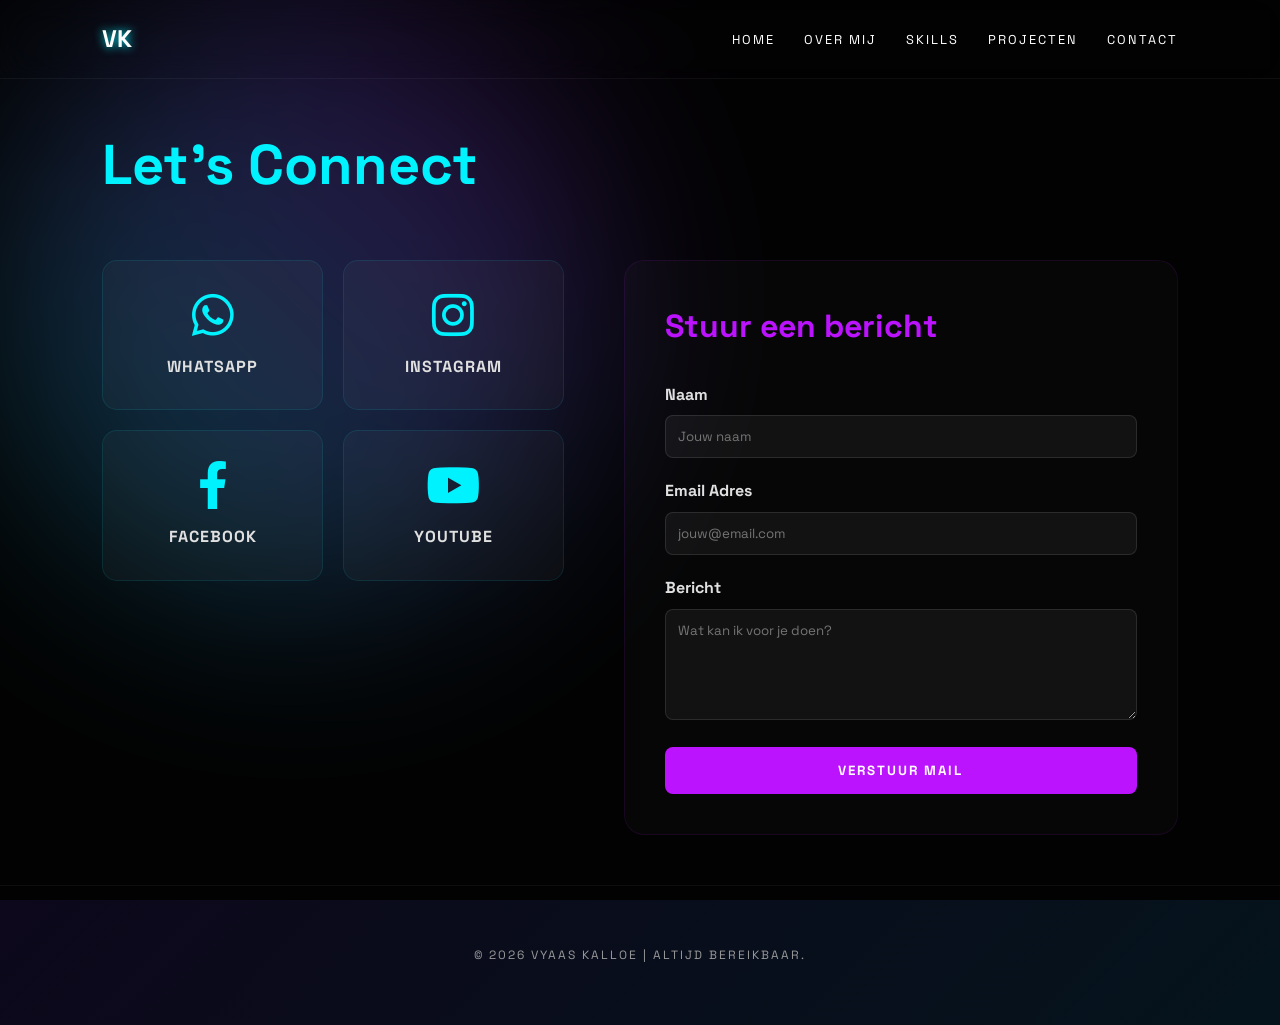
==== contact.html @ 6b17394a "Add files via upload" ====
<!DOCTYPE html>
<html lang="nl">
<head>
    <meta charset="UTF-8">
    <meta name="viewport" content="width=device-width, initial-scale=1.0">
    <title>Vyaas Kalloe | Contact</title>
    <link rel="stylesheet" href="style.css">
    <link href="https://fonts.googleapis.com/css2?family=Space+Grotesk:wght@400;700&display=swap" rel="stylesheet">
    <link rel="stylesheet" href="https://cdnjs.cloudflare.com/ajax/libs/font-awesome/6.0.0/css/all.min.css">
    <style>
        .contact-container {
            display: grid;
            grid-template-columns: 1fr 1.2fr;
            gap: 60px;
            margin-top: 50px;
            align-items: start;
        }

        /* Linkerkant: Grote Social Media Icons */
        .social-big-grid {
            display: grid;
            grid-template-columns: repeat(2, 1fr);
            gap: 20px;
        }

        .social-card {
            background: rgba(255, 255, 255, 0.03);
            border: 1px solid rgba(0, 242, 255, 0.1);
            padding: 30px;
            border-radius: 15px;
            text-align: center;
            transition: 0.3s;
            text-decoration: none;
            display: flex;
            flex-direction: column;
            align-items: center;
            gap: 15px;
        }

        .social-card i {
            font-size: 3rem;
            color: var(--neon-blue);
        }

        .social-card span {
            color: var(--text-main);
            font-weight: 700;
            text-transform: uppercase;
            letter-spacing: 1px;
        }

        .social-card:hover {
            transform: translateY(-10px);
            background: rgba(0, 242, 255, 0.05);
            border-color: var(--neon-blue);
            box-shadow: 0 10px 20px rgba(0, 242, 255, 0.1);
        }

        /* Rechterkant: Mail Formulier */
        .contact-form-wrapper {
            background: rgba(255, 255, 255, 0.02);
            padding: 40px;
            border-radius: 20px;
            border: 1px solid rgba(188, 19, 254, 0.1);
        }

        .contact-form-wrapper h2 {
            color: var(--neon-purple);
            margin-bottom: 30px;
            font-size: 2rem;
        }

        .form-group {
            margin-bottom: 20px;
        }

        .form-group label {
            display: block;
            margin-bottom: 8px;
            color: var(--text-main);
            font-weight: bold;
        }

        .form-group input, .form-group textarea {
            width: 100%;
            padding: 12px;
            background: rgba(255, 255, 255, 0.05);
            border: 1px solid rgba(255, 255, 255, 0.1);
            border-radius: 8px;
            color: white;
            font-family: 'Space Grotesk', sans-serif;
            outline: none;
        }

        .form-group input:focus, .form-group textarea:focus {
            border-color: var(--neon-purple);
        }

        .submit-btn {
            width: 100%;
            padding: 15px;
            background: var(--neon-purple);
            color: white;
            border: none;
            border-radius: 8px;
            font-weight: bold;
            cursor: pointer;
            transition: 0.3s;
            text-transform: uppercase;
            letter-spacing: 2px;
        }

        .submit-btn:hover {
            box-shadow: 0 0 20px rgba(188, 19, 254, 0.4);
            transform: scale(1.02);
        }

        @media (max-width: 900px) {
            .contact-container { grid-template-columns: 1fr; }
        }
    </style>
</head>
<body>
<div class="bg-wrapper">
    <div class="blob blob-1"></div>
    <div class="blob blob-2"></div>
    <div class="blob blob-3"></div>
</div>
    <div class="bg-wrapper"><div class="blob"></div></div>

    <header>
        <a href="index.html" class="logo">VK</a>
        <nav>
            <a href="index.html">Home</a>
            <a href="over-mij.html">Over Mij</a>
            <a href="skills.html">Skills</a>
            <a href="projecten.html">Projecten</a>
            <a href="contact.html" class="active">Contact</a>
        </nav>
    </header>

    <main>
        <section class="reveal active">
            <h1 style="font-size: 3.5rem; color: var(--neon-blue); margin-bottom: 40px;">Let's Connect</h1>

            <div class="contact-container">
                
                <div class="social-big-grid">
                    <a href="https://wa.me/5978859238" target="_blank" class="social-card">
                        <i class="fab fa-whatsapp"></i>
                        <span>WhatsApp</span>
                    </a>
                    <a href="https://www.instagram.com/k_vyaas._" target="_blank" class="social-card">
                        <i class="fab fa-instagram"></i>
                        <span>Instagram</span>
                    </a>
                    <a href="https://www.facebook.com/share/1XrjtdpBg2/" target="_blank" class="social-card">
                        <i class="fab fa-facebook-f"></i>
                        <span>Facebook</span>
                    </a>
                    <a href="https://youtube.com/@vyaas_kalloe" target="_blank" class="social-card">
                        <i class="fab fa-youtube"></i>
                        <span>YouTube</span>
                    </a>
                </div>

                <div class="contact-form-wrapper">
                    <h2>Stuur een bericht</h2>
                    <form action="https://formsubmit.co/vyaaskalloe2@gmail.com" method="POST">
                        <div class="form-group">
                            <label>Naam</label>
                            <input type="text" name="name" placeholder="Jouw naam" required>
                        </div>
                        <div class="form-group">
                            <label>Email Adres</label>
                            <input type="email" name="email" placeholder="jouw@email.com" required>
                        </div>
                        <div class="form-group">
                            <label>Bericht</label>
                            <textarea name="message" rows="5" placeholder="Wat kan ik voor je doen?" required></textarea>
                        </div>
                        <input type="hidden" name="_next" value="https://jouwwebsite.com/thanks.html">
                        <button type="submit" class="submit-btn">Verstuur Mail</button>
                    </form>
                </div>

            </div>
        </section>
    </main>

    <footer>
        <p class="copy">&copy; <span id="year"></span> Vyaas Kalloe | Altijd bereikbaar.</p>
    </footer>

    <script>
        document.getElementById('year').textContent = new Date().getFullYear();
    </script>
    <script src="script.js"></script>
</body>
</html>
---- style.css ----
:root {
    --bg-dark: #050505;
    --neon-blue: #00f2ff;
    --neon-purple: #bc13fe;
    --text-main: #e0e0e0;
    --text-muted: #999;
    --card-bg: rgba(255, 255, 255, 0.03);
    --icon-hover: rgba(255, 255, 255, 0.8);
}

* {
    margin: 0;
    padding: 0;
    box-sizing: border-box;
    font-family: 'Space Grotesk', sans-serif;
}

body {
    background-color: var(--bg-dark);
    color: var(--text-main);
    overflow-x: hidden;
    line-height: 1.6;
    scroll-behavior: smooth;
}

/* Background Animation */
.bg-wrapper {
    position: fixed;
    top: 0;
    left: 0;
    width: 100%;
    height: 100%;
    z-index: -1;
    background: radial-gradient(circle at 50% 50%, #1a1a2e 0%, #050505 100%);
}

.blob {
    position: absolute;
    width: 600px;
    height: 600px;
    background: linear-gradient(var(--neon-blue), var(--neon-purple));
    filter: blur(160px);
    border-radius: 50%;
    opacity: 0.15;
    animation: float 20s infinite alternate;
}

@keyframes float {
    from {
        transform: translate(-10%, -10%);
    }
    to {
        transform: translate(10%, 10%);
    }
}

/* Header & Nav */
header {
    position: fixed;
    top: 0;
    width: 100%;
    padding: 20px 8%;
    display: flex;
    justify-content: space-between;
    align-items: center;
    backdrop-filter: blur(15px);
    z-index: 1000;
    border-bottom: 1px solid rgba(255, 255, 255, 0.05);
}

.logo {
    font-size: 1.5rem;
    font-weight: 700;
    color: #fff;
    text-shadow: 0 0 10px var(--neon-blue);
    text-decoration: none;
}

nav a {
    color: #fff;
    text-decoration: none;
    margin-left: 25px;
    font-size: 0.8rem;
    text-transform: uppercase;
    letter-spacing: 2px;
    transition: 0.3s;
}

nav a:hover {
    color: var(--neon-blue);
    text-shadow: 0 0 8px var(--neon-blue);
}

/* Main Content */
main {
    padding: 120px 8% 50px; /* Aangepaste padding voor betere uitlijning */
    min-height: 90vh;
}

/* --- HOME HERO SECTION --- */
.home-hero {
    display: flex;
    justify-content: space-between;
    align-items: center;
    min-height: 80vh;
}

.hero-text {
    flex: 1; /* Neemt de linker helft in */
    padding-right: 50px;
}

.hero-text h1 {
    font-size: clamp(3rem, 8vw, 5rem); /* Verkleinde, flexibele grootte */
    line-height: 0.9;
    background: linear-gradient(to bottom, #fff, var(--neon-blue));
    -webkit-background-clip: text;
    -webkit-text-fill-color: transparent;
    margin-bottom: 25px;
}

.hero-text p {
    font-size: 1rem;
    color: var(--text-muted);
    max-width: 600px;
    margin-bottom: 15px;
}

.hero-image {
    flex: 1; /* Neemt de rechter helft in */
    display: flex;
    justify-content: center;
    align-items: center;
}

.hero-image img {
    max-width: 90%;
    height: auto;
    border-radius: 20px; /* Ronde hoeken */
    border: 3px solid rgba(255, 255, 255, 0.1);
    box-shadow: 0 0 40px rgba(0, 0, 0, 0.5);
    transition: 0.4s;
}

.hero-image img:hover {
    border-color: var(--neon-purple);
    box-shadow: 0 0 60px rgba(188, 19, 254, 0.3);
}

/* --- REVEAL ANIMATION --- */
.reveal {
    opacity: 0;
    transform: translateY(60px);
    transition: all 1s cubic-bezier(0.16, 1, 0.3, 1);
}

.reveal.active {
    opacity: 1;
    transform: translateY(0);
}

/* Section Title (voor andere pagina's) */
.section-title {
    font-size: 3rem;
    margin-bottom: 30px;
}

/* Footer & Icons */
footer {
    padding: 60px 8%;
    text-align: center;
    border-top: 1px solid rgba(255, 255, 255, 0.05);
}

.footer-icons {
    display: flex;
    justify-content: center;
    gap: 30px; /* Ruimte tussen de iconen */
    margin-bottom: 25px;
}

.social-icon {
    font-size: 2rem; /* Grotere iconen */
    color: var(--text-main);
    transition: 0.4s;
    text-decoration: none;
}

.social-icon:hover {
    color: var(--neon-purple);
    transform: translateY(-5px);
    text-shadow: 0 0 10px var(--neon-purple);
}

.copy {
    font-size: 0.75rem;
    color: var(--text-muted);
    text-transform: uppercase;
    letter-spacing: 2px;
}

/* Custom Scrollbar */
::-webkit-scrollbar {
    width: 6px;
}

::-webkit-scrollbar-track {
    background: var(--bg-dark);
}

::-webkit-scrollbar-thumb {
    background: var(--neon-purple);
}
/* =========================================
   MOBILE RESPONSIVE FIX
   ========================================= */

@media (max-width: 768px) {
    /* 1. Algemene layout naar één kolom */
    .home-hero, 
    .about-container, 
    .skills-container, 
    .contact-container,
    .project-card {
        display: flex !important;
        flex-direction: column !important;
        text-align: center;
        gap: 30px;
    }

    /* 2. Header menu aanpassen */
    header {
        padding: 15px 5%;
        flex-direction: column;
        gap: 15px;
    }

    nav {
        display: flex;
        flex-wrap: wrap;
        justify-content: center;
        gap: 10px;
    }

    nav a {
        font-size: 0.9rem;
        padding: 5px 10px;
    }

    /* 3. Tekst groottes optimaliseren voor mobiel */
    h1 {
        font-size: 2.5rem !important;
        line-height: 1.1;
    }

    .hero-text h1 {
        font-size: 3rem !important;
    }

    /* 4. Foto's centreren en schalen */
    .hero-image, .neon-image-wrapper {
        width: 280px !important;
        height: 280px !important;
        margin: 0 auto;
    }

    .music-photos, .skills-visuals, .social-big-grid {
        grid-template-columns: 1fr !important; /* Alles onder elkaar */
        width: 100%;
    }

    .music-photos img, .skills-visuals img, .project-image img {
        height: 250px !important;
    }

    /* 5. Specifieke fixes voor tekstblokken */
    .hero-tagline, .music-story {
        border-left: none !important;
        border-bottom: 2px solid var(--neon-purple);
        padding-left: 0 !important;
        padding-bottom: 20px;
    }

    .info-list {
        text-align: left;
        display: inline-block;
    }
}
.big-clock {
    font-size: 1.5rem; /* Maakt de tijd groter */
    color: var(--neon-purple);
    font-family: 'Space Grotesk', sans-serif;
    font-weight: 700;
    margin-bottom: 10px;
    letter-spacing: 2px;
    text-shadow: 0 0 10px var(--neon-purple); /* Geeft het een mooie glow */
}
.bg-wrapper {
    position: fixed;
    top: 0;
    left: 0;
    width: 100%;
    height: 100%;
    z-index: -1;
    background: #050505; /* Diepzwarte basis */
    overflow: hidden;
}

.blob {
    position: absolute;
    width: 500px;
    height: 500px;
    background: linear-gradient(45deg, var(--neon-blue), var(--neon-purple));
    filter: blur(80px);
    border-radius: 50%;
    opacity: 0.2;
    animation: move 20s infinite alternate;
}

@keyframes move {
    from { transform: translate(-10%, -10%); }
    to { transform: translate(100%, 80%); }
}
body {
    background: linear-gradient(-45deg, #050505, #0a0a0a, #001a1d, #12001a);
    background-size: 400% 400%;
    animation: gradientBG 15s ease infinite;
}

@keyframes gradientBG {
    0% { background-position: 0% 50%; }
    50% { background-position: 100% 50%; }
    100% { background-position: 0% 50%; }
}
/* De basis: Pikzwart voor maximaal contrast */
.bg-wrapper {
    position: fixed;
    top: 0;
    left: 0;
    width: 100%;
    height: 100%;
    z-index: -1;
    background: #020202; /* Extreem zwart */
    overflow: hidden;
}

/* We maken meerdere blobs voor een gelaagd effect */
.blob {
    position: absolute;
    width: 600px;
    height: 600px;
    border-radius: 50%;
    filter: blur(100px);
    opacity: 0.25; /* Iets sterker voor meer effect */
    animation: float 25s infinite alternate ease-in-out;
}

/* Blob 1: Jouw Neon Blauw */
.blob-1 {
    background: var(--neon-blue);
    top: -10%;
    left: -10%;
    animation-duration: 30s;
}

/* Blob 2: Jouw Neon Paars */
.blob-2 {
    background: var(--neon-purple);
    bottom: -10%;
    right: -10%;
    animation-duration: 25s;
    animation-delay: -5s;
}

/* Blob 3: Een mix voor in het midden */
.blob-3 {
    background: linear-gradient(var(--neon-blue), var(--neon-purple));
    top: 40%;
    left: 50%;
    width: 400px;
    height: 400px;
    opacity: 0.15;
    animation-duration: 35s;
    animation-delay: -10s;
}

@keyframes float {
    0% { transform: translate(0, 0) scale(1); }
    33% { transform: translate(30vw, 20vh) scale(1.1); }
    66% { transform: translate(-10vw, 50vh) scale(0.9); }
    100% { transform: translate(10vw, -10vh) scale(1); }
}
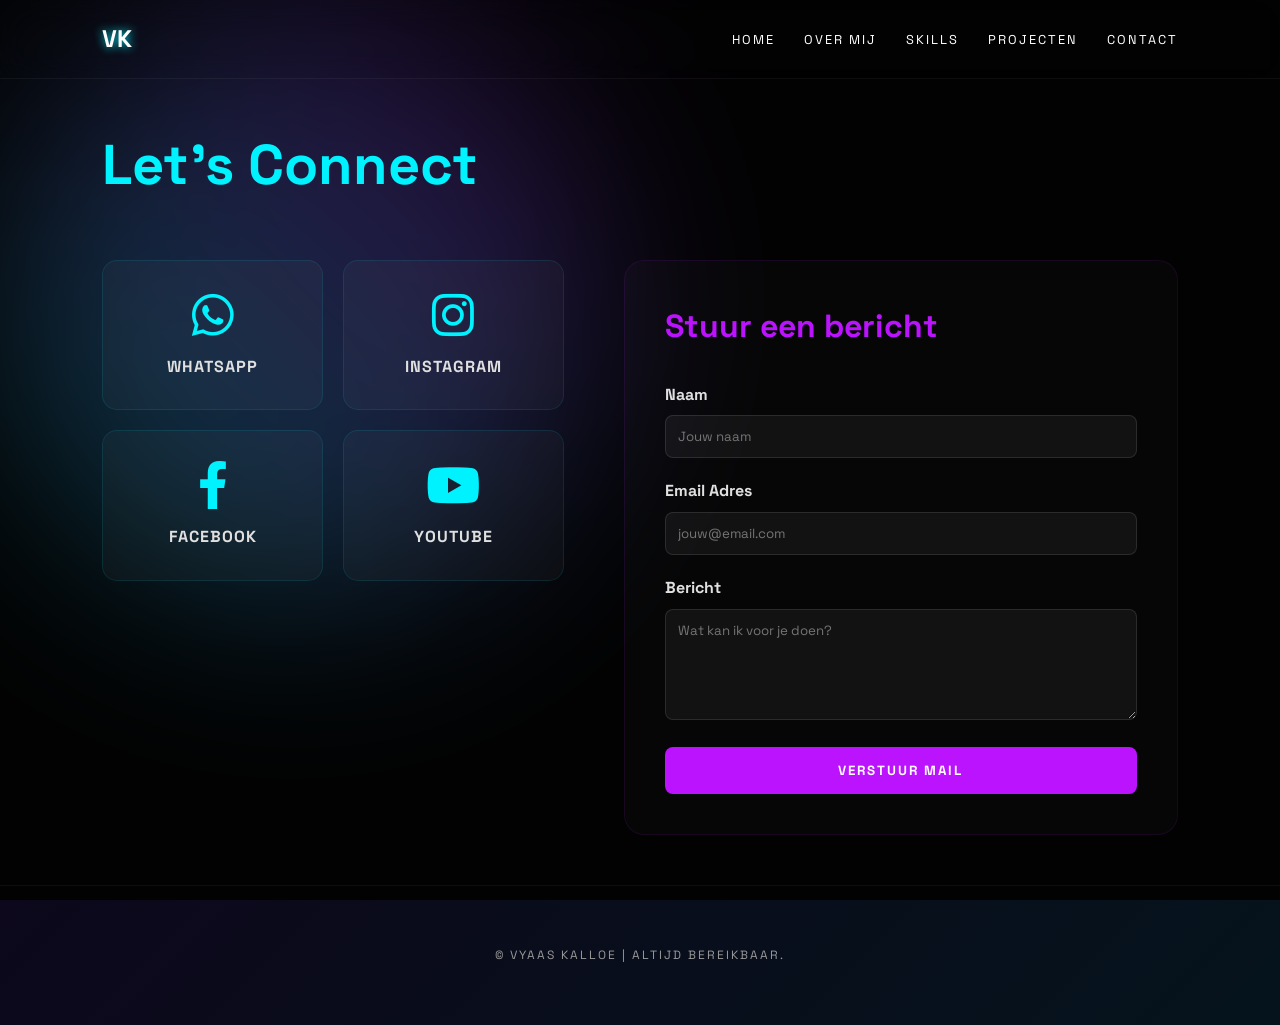
==== commit 376e6218: "Removed all script files out of the html files" ====
--- a/contact.html
+++ b/contact.html
@@ -4,129 +4,20 @@
     <meta charset="UTF-8">
     <meta name="viewport" content="width=device-width, initial-scale=1.0">
     <title>Vyaas Kalloe | Contact</title>
-    <link rel="stylesheet" href="style.css">
+    <link rel="stylesheet" href="css/main.css">
+    <link rel="stylesheet" href="css/contact.css">
     <link href="https://fonts.googleapis.com/css2?family=Space+Grotesk:wght@400;700&display=swap" rel="stylesheet">
     <link rel="stylesheet" href="https://cdnjs.cloudflare.com/ajax/libs/font-awesome/6.0.0/css/all.min.css">
-    <style>
-        .contact-container {
-            display: grid;
-            grid-template-columns: 1fr 1.2fr;
-            gap: 60px;
-            margin-top: 50px;
-            align-items: start;
-        }
-
-        /* Linkerkant: Grote Social Media Icons */
-        .social-big-grid {
-            display: grid;
-            grid-template-columns: repeat(2, 1fr);
-            gap: 20px;
-        }
-
-        .social-card {
-            background: rgba(255, 255, 255, 0.03);
-            border: 1px solid rgba(0, 242, 255, 0.1);
-            padding: 30px;
-            border-radius: 15px;
-            text-align: center;
-            transition: 0.3s;
-            text-decoration: none;
-            display: flex;
-            flex-direction: column;
-            align-items: center;
-            gap: 15px;
-        }
-
-        .social-card i {
-            font-size: 3rem;
-            color: var(--neon-blue);
-        }
-
-        .social-card span {
-            color: var(--text-main);
-            font-weight: 700;
-            text-transform: uppercase;
-            letter-spacing: 1px;
-        }
-
-        .social-card:hover {
-            transform: translateY(-10px);
-            background: rgba(0, 242, 255, 0.05);
-            border-color: var(--neon-blue);
-            box-shadow: 0 10px 20px rgba(0, 242, 255, 0.1);
-        }
-
-        /* Rechterkant: Mail Formulier */
-        .contact-form-wrapper {
-            background: rgba(255, 255, 255, 0.02);
-            padding: 40px;
-            border-radius: 20px;
-            border: 1px solid rgba(188, 19, 254, 0.1);
-        }
-
-        .contact-form-wrapper h2 {
-            color: var(--neon-purple);
-            margin-bottom: 30px;
-            font-size: 2rem;
-        }
-
-        .form-group {
-            margin-bottom: 20px;
-        }
-
-        .form-group label {
-            display: block;
-            margin-bottom: 8px;
-            color: var(--text-main);
-            font-weight: bold;
-        }
-
-        .form-group input, .form-group textarea {
-            width: 100%;
-            padding: 12px;
-            background: rgba(255, 255, 255, 0.05);
-            border: 1px solid rgba(255, 255, 255, 0.1);
-            border-radius: 8px;
-            color: white;
-            font-family: 'Space Grotesk', sans-serif;
-            outline: none;
-        }
-
-        .form-group input:focus, .form-group textarea:focus {
-            border-color: var(--neon-purple);
-        }
-
-        .submit-btn {
-            width: 100%;
-            padding: 15px;
-            background: var(--neon-purple);
-            color: white;
-            border: none;
-            border-radius: 8px;
-            font-weight: bold;
-            cursor: pointer;
-            transition: 0.3s;
-            text-transform: uppercase;
-            letter-spacing: 2px;
-        }
-
-        .submit-btn:hover {
-            box-shadow: 0 0 20px rgba(188, 19, 254, 0.4);
-            transform: scale(1.02);
-        }
-
-        @media (max-width: 900px) {
-            .contact-container { grid-template-columns: 1fr; }
-        }
-    </style>
 </head>
 <body>
-<div class="bg-wrapper">
-    <div class="blob blob-1"></div>
-    <div class="blob blob-2"></div>
-    <div class="blob blob-3"></div>
-</div>
-    <div class="bg-wrapper"><div class="blob"></div></div>
+    <div class="bg-wrapper">
+        <div class="blob blob-1"></div>
+        <div class="blob blob-2"></div>
+        <div class="blob blob-3"></div>
+    </div>
+    <div class="bg-wrapper">
+        <div class="blob"></div>
+    </div>
 
     <header>
         <a href="index.html" class="logo">VK</a>
@@ -134,14 +25,14 @@
             <a href="index.html">Home</a>
             <a href="over-mij.html">Over Mij</a>
             <a href="skills.html">Skills</a>
-            <a href="projecten.html">Projecten</a>
+            <a href="work.html">Projecten</a>
             <a href="contact.html" class="active">Contact</a>
         </nav>
     </header>
 
     <main>
         <section class="reveal active">
-            <h1 style="font-size: 3.5rem; color: var(--neon-blue); margin-bottom: 40px;">Let's Connect</h1>
+            <h1 class="contact-title">Let's Connect</h1>
 
             <div class="contact-container">
                 
@@ -192,9 +83,6 @@
         <p class="copy">&copy; <span id="year"></span> Vyaas Kalloe | Altijd bereikbaar.</p>
     </footer>
 
-    <script>
-        document.getElementById('year').textContent = new Date().getFullYear();
-    </script>
-    <script src="script.js"></script>
+
 </body>
 </html>
--- a/css/main.css
+++ b/css/main.css
@@ -0,0 +1,506 @@
+:root {
+    --bg-dark: #050505;
+    --neon-blue: #00f2ff;
+    --neon-purple: #bc13fe;
+    --text-main: #e0e0e0;
+    --text-muted: #999;
+    --card-bg: rgba(255, 255, 255, 0.03);
+    --icon-hover: rgba(255, 255, 255, 0.8);
+}
+
+* {
+    margin: 0;
+    padding: 0;
+    box-sizing: border-box;
+    font-family: 'Space Grotesk', sans-serif;
+}
+
+body {
+    background-color: var(--bg-dark);
+    color: var(--text-main);
+    overflow-x: hidden;
+    line-height: 1.6;
+    scroll-behavior: smooth;
+}
+
+/* Background Animation */
+.bg-wrapper {
+    position: fixed;
+    top: 0;
+    left: 0;
+    width: 100%;
+    height: 100%;
+    z-index: -1;
+    background: radial-gradient(circle at 50% 50%, #1a1a2e 0%, #050505 100%);
+}
+
+.blob {
+    position: absolute;
+    width: 600px;
+    height: 600px;
+    background: linear-gradient(var(--neon-blue), var(--neon-purple));
+    filter: blur(160px);
+    border-radius: 50%;
+    opacity: 0.15;
+    animation: float 20s infinite alternate;
+}
+
+@keyframes float {
+    from {
+        transform: translate(-10%, -10%);
+    }
+    to {
+        transform: translate(10%, 10%);
+    }
+}
+
+/* Header & Nav */
+header {
+    position: fixed;
+    top: 0;
+    width: 100%;
+    padding: 20px 8%;
+    display: flex;
+    justify-content: space-between;
+    align-items: center;
+    backdrop-filter: blur(15px);
+    z-index: 1000;
+    border-bottom: 1px solid rgba(255, 255, 255, 0.05);
+}
+
+.logo {
+    font-size: 1.5rem;
+    font-weight: 700;
+    color: #fff;
+    text-shadow: 0 0 10px var(--neon-blue);
+    text-decoration: none;
+}
+
+nav a {
+    color: #fff;
+    text-decoration: none;
+    margin-left: 25px;
+    font-size: 0.8rem;
+    text-transform: uppercase;
+    letter-spacing: 2px;
+    transition: 0.3s;
+}
+
+nav a:hover {
+    color: var(--neon-blue);
+    text-shadow: 0 0 8px var(--neon-blue);
+}
+
+/* Main Content */
+main {
+    padding: 120px 8% 50px; /* Aangepaste padding voor betere uitlijning */
+    min-height: 90vh;
+}
+
+/* --- HOME HERO SECTION --- */
+.home-hero {
+    display: flex;
+    justify-content: space-between;
+    align-items: center;
+    min-height: 80vh;
+}
+
+.hero-text {
+    flex: 1; /* Neemt de linker helft in */
+    padding-right: 50px;
+}
+
+.hero-text h1 {
+    font-size: clamp(3rem, 8vw, 5rem); /* Verkleinde, flexibele grootte */
+    line-height: 0.9;
+    background: linear-gradient(to bottom, #fff, var(--neon-blue));
+    -webkit-background-clip: text;
+    -webkit-text-fill-color: transparent;
+    margin-bottom: 25px;
+}
+
+.hero-text p {
+    font-size: 1rem;
+    color: var(--text-muted);
+    max-width: 600px;
+    margin-bottom: 15px;
+}
+
+.hero-image {
+    flex: 1; /* Neemt de rechter helft in */
+    display: flex;
+    justify-content: center;
+    align-items: center;
+}
+
+.hero-image img {
+    max-width: 90%;
+    height: auto;
+    border-radius: 20px; /* Ronde hoeken */
+    border: 3px solid rgba(255, 255, 255, 0.1);
+    box-shadow: 0 0 40px rgba(0, 0, 0, 0.5);
+    transition: 0.4s;
+}
+
+.hero-image img:hover {
+    border-color: var(--neon-purple);
+    box-shadow: 0 0 60px rgba(188, 19, 254, 0.3);
+}
+
+/* --- REVEAL ANIMATION --- */
+.reveal {
+    opacity: 0;
+    transform: translateY(60px);
+    transition: all 1s cubic-bezier(0.16, 1, 0.3, 1);
+}
+
+.reveal.active {
+    opacity: 1;
+    transform: translateY(0);
+}
+
+/* Section Title (voor andere pagina's) */
+.section-title {
+    font-size: 3rem;
+    margin-bottom: 30px;
+}
+
+/* Footer & Icons */
+footer {
+    padding: 60px 8%;
+    text-align: center;
+    border-top: 1px solid rgba(255, 255, 255, 0.05);
+}
+
+.footer-icons {
+    display: flex;
+    justify-content: center;
+    gap: 30px; /* Ruimte tussen de iconen */
+    margin-bottom: 25px;
+}
+
+.social-icon {
+    font-size: 2rem; /* Grotere iconen */
+    color: var(--text-main);
+    transition: 0.4s;
+    text-decoration: none;
+}
+
+.social-icon:hover {
+    color: var(--neon-purple);
+    transform: translateY(-5px);
+    text-shadow: 0 0 10px var(--neon-purple);
+}
+
+.copy {
+    font-size: 0.75rem;
+    color: var(--text-muted);
+    text-transform: uppercase;
+    letter-spacing: 2px;
+}
+
+/* Custom Scrollbar */
+::-webkit-scrollbar {
+    width: 6px;
+}
+
+::-webkit-scrollbar-track {
+    background: var(--bg-dark);
+}
+
+::-webkit-scrollbar-thumb {
+    background: var(--neon-purple);
+}
+/* =========================================
+   MOBILE RESPONSIVE FIX
+   ========================================= */
+
+@media (max-width: 768px) {
+    /* 1. Algemene layout naar één kolom */
+    .home-hero, 
+    .about-container, 
+    .skills-container, 
+    .contact-container,
+    .project-card {
+        display: flex !important;
+        flex-direction: column !important;
+        text-align: center;
+        gap: 30px;
+    }
+
+    /* 2. Header menu aanpassen */
+    header {
+        padding: 15px 5%;
+        flex-direction: column;
+        gap: 15px;
+    }
+
+    nav {
+        display: flex;
+        flex-wrap: wrap;
+        justify-content: center;
+        gap: 10px;
+    }
+
+    nav a {
+        font-size: 0.9rem;
+        padding: 5px 10px;
+    }
+
+    /* 3. Tekst groottes optimaliseren voor mobiel */
+    h1 {
+        font-size: 2.5rem !important;
+        line-height: 1.1;
+    }
+
+    .hero-text h1 {
+        font-size: 3rem !important;
+    }
+
+    /* 4. Foto's centreren en schalen */
+    .hero-image, .neon-image-wrapper {
+        width: 280px !important;
+        height: 280px !important;
+        margin: 0 auto;
+    }
+
+    .music-photos, .skills-visuals, .social-big-grid {
+        grid-template-columns: 1fr !important; /* Alles onder elkaar */
+        width: 100%;
+    }
+
+    .music-photos img, .skills-visuals img, .project-image img {
+        height: 250px !important;
+    }
+
+    /* 5. Specifieke fixes voor tekstblokken */
+    .hero-tagline, .music-story {
+        border-left: none !important;
+        border-bottom: 2px solid var(--neon-purple);
+        padding-left: 0 !important;
+        padding-bottom: 20px;
+    }
+
+    .info-list {
+        text-align: left;
+        display: inline-block;
+    }
+}
+.big-clock {
+    font-size: 1.5rem; /* Maakt de tijd groter */
+    color: var(--neon-purple);
+    font-family: 'Space Grotesk', sans-serif;
+    font-weight: 700;
+    margin-bottom: 10px;
+    letter-spacing: 2px;
+    text-shadow: 0 0 10px var(--neon-purple); /* Geeft het een mooie glow */
+}
+.bg-wrapper {
+    position: fixed;
+    top: 0;
+    left: 0;
+    width: 100%;
+    height: 100%;
+    z-index: -1;
+    background: #050505; /* Diepzwarte basis */
+    overflow: hidden;
+}
+
+.blob {
+    position: absolute;
+    width: 500px;
+    height: 500px;
+    background: linear-gradient(45deg, var(--neon-blue), var(--neon-purple));
+    filter: blur(80px);
+    border-radius: 50%;
+    opacity: 0.2;
+    animation: move 20s infinite alternate;
+}
+
+@keyframes move {
+    from { transform: translate(-10%, -10%); }
+    to { transform: translate(100%, 80%); }
+}
+body {
+    background: linear-gradient(-45deg, #050505, #0a0a0a, #001a1d, #12001a);
+    background-size: 400% 400%;
+    animation: gradientBG 15s ease infinite;
+}
+
+@keyframes gradientBG {
+    0% { background-position: 0% 50%; }
+    50% { background-position: 100% 50%; }
+    100% { background-position: 0% 50%; }
+}
+/* De basis: Pikzwart voor maximaal contrast */
+.bg-wrapper {
+    position: fixed;
+    top: 0;
+    left: 0;
+    width: 100%;
+    height: 100%;
+    z-index: -1;
+    background: #020202; /* Extreem zwart */
+    overflow: hidden;
+}
+
+/* We maken meerdere blobs voor een gelaagd effect */
+.blob {
+    position: absolute;
+    width: 600px;
+    height: 600px;
+    border-radius: 50%;
+    filter: blur(100px);
+    opacity: 0.25; /* Iets sterker voor meer effect */
+    animation: float 25s infinite alternate ease-in-out;
+}
+
+/* Blob 1: Jouw Neon Blauw */
+.blob-1 {
+    background: var(--neon-blue);
+    top: -10%;
+    left: -10%;
+    animation-duration: 30s;
+}
+
+/* Blob 2: Jouw Neon Paars */
+.blob-2 {
+    background: var(--neon-purple);
+    bottom: -10%;
+    right: -10%;
+    animation-duration: 25s;
+    animation-delay: -5s;
+}
+
+/* Blob 3: Een mix voor in het midden */
+.blob-3 {
+    background: linear-gradient(var(--neon-blue), var(--neon-purple));
+    top: 40%;
+    left: 50%;
+    width: 400px;
+    height: 400px;
+    opacity: 0.15;
+    animation-duration: 35s;
+    animation-delay: -10s;
+}
+
+@keyframes float {
+    0% { transform: translate(0, 0) scale(1); }
+    33% { transform: translate(30vw, 20vh) scale(1.1); }
+    66% { transform: translate(-10vw, 50vh) scale(0.9); }
+    100% { transform: translate(10vw, -10vh) scale(1); }
+}
+/* =========================================
+   ULTIEME MOBIELE REPARATIE
+   ========================================= */
+
+@media (max-width: 768px) {
+    /* Fix voor de Index (Home) */
+    .home-hero {
+        flex-direction: column-reverse !important; /* Foto boven, tekst onder */
+        text-align: center;
+        padding-top: 20px;
+    }
+
+    .hero-image {
+        width: 250px !important;
+        height: 250px !important;
+        margin: 0 auto 30px;
+    }
+
+    /* Fix voor Over Mij & Skills containers */
+    .about-container, 
+    .skills-top-section, 
+    .skills-container,
+    .contact-container {
+        display: flex !important;
+        flex-direction: column !important; /* Alles netjes onder elkaar */
+        gap: 30px;
+        width: 100%;
+        padding: 10px;
+    }
+
+    /* Foto's op mobiel centreren */
+    .music-photos, .skills-visuals-side, .skills-visuals {
+        width: 100% !important;
+        order: 2; /* Zet foto's onder de tekst */
+    }
+
+    .music-photos img, .skills-visuals img, .skills-visuals-side img {
+        width: 100% !important;
+        max-height: 400px;
+    }
+
+    /* Tekst aanpassingen voor leesbaarheid */
+    h1 {
+        font-size: 2.2rem !important;
+    }
+
+    .skill-group {
+        border-left: 2px solid var(--neon-purple);
+        padding: 15px !important;
+        margin-bottom: 15px;
+    }
+
+    /* Navigatie menu mobiel */
+    nav {
+        gap: 8px;
+    }
+
+    nav a {
+        font-size: 0.8rem;
+        padding: 5px 8px;
+    }
+}
+.contact-location{
+    color: var(--neon-blue); letter-spacing: 4px; font-size: 0.9rem; font-weight: bold; text-transform: uppercase; display: flex; align-items: center; margin-bottom: 15px;
+}
+/* Locatie en Tijd styling */
+.contact-location i {
+    margin-right: 10px;
+}
+
+.live-time-badge {
+    margin-left: 15px;
+    color: var(--neon-purple);
+    border-left: 1px solid rgba(255,255,255,0.2);
+    padding-left: 15px;
+}
+
+/* Tagline styling */
+.hero-tagline {
+    font-size: 1.1rem;
+    line-height: 1.6;
+    border-left: 2px solid var(--neon-purple);
+    padding-left: 20px;
+    margin-bottom: 30px;
+    min-height: 3.2em;
+}
+
+/* Badges container */
+.hero-badges {
+    display: flex;
+    gap: 12px;
+    flex-wrap: wrap;
+    margin-top: 20px;
+}
+
+/* Badge basis styling */
+.badge {
+    padding: 6px 16px;
+    border-radius: 4px;
+    font-size: 0.7rem;
+    text-transform: uppercase;
+    letter-spacing: 1px;
+}
+
+.badge-blue {
+    border: 1px solid rgba(0, 242, 255, 0.3);
+    color: var(--neon-blue);
+}
+
+.badge-purple {
+    border: 1px solid rgba(188, 19, 254, 0.3);
+    color: var(--neon-purple);
+}
+@import url("profiles/js/script.js"); 
--- a/css/contact.css
+++ b/css/contact.css
@@ -0,0 +1,117 @@
+
+        .contact-container {
+            display: grid;
+            grid-template-columns: 1fr 1.2fr;
+            gap: 60px;
+            margin-top: 50px;
+            align-items: start;
+        }
+
+        /* Linkerkant: Grote Social Media Icons */
+        .social-big-grid {
+            display: grid;
+            grid-template-columns: repeat(2, 1fr);
+            gap: 20px;
+        }
+
+        .social-card {
+            background: rgba(255, 255, 255, 0.03);
+            border: 1px solid rgba(0, 242, 255, 0.1);
+            padding: 30px;
+            border-radius: 15px;
+            text-align: center;
+            transition: 0.3s;
+            text-decoration: none;
+            display: flex;
+            flex-direction: column;
+            align-items: center;
+            gap: 15px;
+        }
+
+        .social-card i {
+            font-size: 3rem;
+            color: var(--neon-blue);
+        }
+
+        .social-card span {
+            color: var(--text-main);
+            font-weight: 700;
+            text-transform: uppercase;
+            letter-spacing: 1px;
+        }
+
+        .social-card:hover {
+            transform: translateY(-10px);
+            background: rgba(0, 242, 255, 0.05);
+            border-color: var(--neon-blue);
+            box-shadow: 0 10px 20px rgba(0, 242, 255, 0.1);
+        }
+
+        /* Rechterkant: Mail Formulier */
+        .contact-form-wrapper {
+            background: rgba(255, 255, 255, 0.02);
+            padding: 40px;
+            border-radius: 20px;
+            border: 1px solid rgba(188, 19, 254, 0.1);
+        }
+
+        .contact-form-wrapper h2 {
+            color: var(--neon-purple);
+            margin-bottom: 30px;
+            font-size: 2rem;
+        }
+
+        .form-group {
+            margin-bottom: 20px;
+        }
+
+        .form-group label {
+            display: block;
+            margin-bottom: 8px;
+            color: var(--text-main);
+            font-weight: bold;
+        }
+
+        .form-group input, .form-group textarea {
+            width: 100%;
+            padding: 12px;
+            background: rgba(255, 255, 255, 0.05);
+            border: 1px solid rgba(255, 255, 255, 0.1);
+            border-radius: 8px;
+            color: white;
+            font-family: 'Space Grotesk', sans-serif;
+            outline: none;
+        }
+
+        .form-group input:focus, .form-group textarea:focus {
+            border-color: var(--neon-purple);
+        }
+
+        .submit-btn {
+            width: 100%;
+            padding: 15px;
+            background: var(--neon-purple);
+            color: white;
+            border: none;
+            border-radius: 8px;
+            font-weight: bold;
+            cursor: pointer;
+            transition: 0.3s;
+            text-transform: uppercase;
+            letter-spacing: 2px;
+        }
+
+        .submit-btn:hover {
+            box-shadow: 0 0 20px rgba(188, 19, 254, 0.4);
+            transform: scale(1.02);
+        }
+
+        @media (max-width: 900px) {
+            .contact-container { grid-template-columns: 1fr; }
+        }
+    /* Styling voor de hoofdknop/titel van de contactpagina */
+.contact-title {
+    font-size: 3.5rem;
+    color: var(--neon-blue);
+    margin-bottom: 40px;
+}
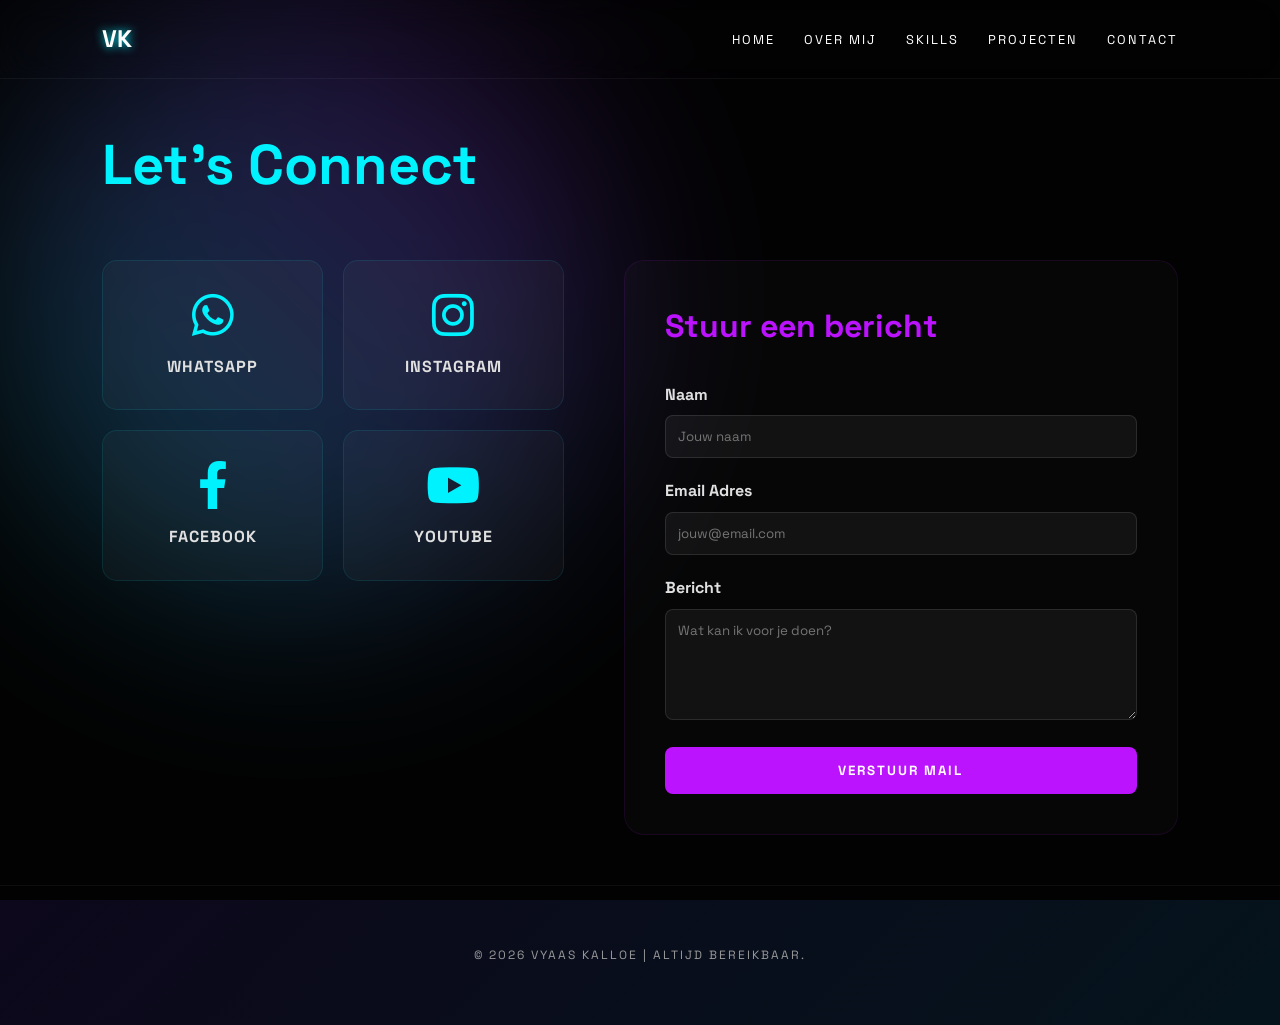
==== commit effb67c2: "checked script attributes" ====
--- a/contact.html
+++ b/contact.html
@@ -83,6 +83,6 @@
         <p class="copy">&copy; <span id="year"></span> Vyaas Kalloe | Altijd bereikbaar.</p>
     </footer>
 
-
+    <script src="js/script.js" defer></script>
 </body>
 </html>
